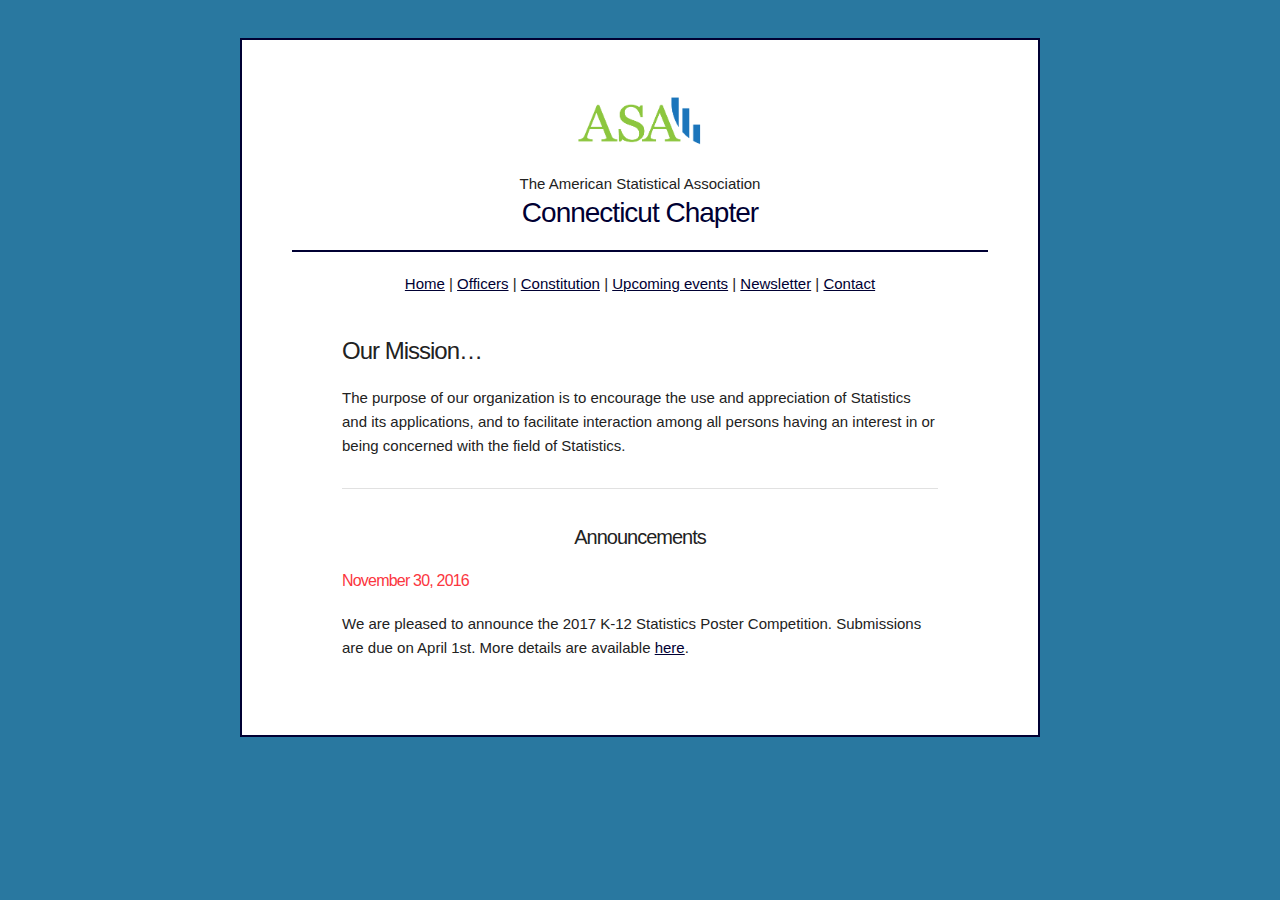
==== html/index.html @ c23f94a3 "updates some changes" ====
<!DOCTYPE html>
<html lang="en">
  <head>
    <meta http-equiv="Content-Type" content="text/html; charset=utf-8" />
    <meta http-equiv="Content-Style-Type" content="text/css" />
    <title>ASA CT : Home</title>
    <style type="text/css">code{white-space: pre;}</style>
    <meta name="viewport" content="width=device-width, initial-scale=1">

    <link rel="stylesheet" href="normalize.css">
    <link rel="stylesheet" href="skeleton.css">
    <link rel="stylesheet" href="custom.css">
    <!-- <link href="//fonts.googleapis.com/css?family=Raleway:400,300,600" rel="stylesheet" type="text/css"> -->
  </head>
  <body>
    <div class="container">

	<div class="bbox">

	    <div class="row header">
		<div class="twelve columns">
		    <!-- width:height::866:406 -->
		    <a href="https://www.amstat.org/" style="border: none;">
			<img src="asa.png" width="160" height="75"></a>
			<br />
		    The American Statistical Association
		    <h1>
			<a href="index.html" style="text-decoration: none">
			    Connecticut Chapter</a>
		    </h1>

		</div>
	    </div> <!-- .row -->

	    <div class="row nav twelve columns">
		<div class="nav">
		    <a href="index.html">Home</a> |
		    <a href="officers.html">Officers</a> |
                    <a href="media/CTASAconstitution-July2007_Final.pdf">Constitution</a> |
		    <a href="events.html">Upcoming events</a> |
                    <a href="newsletter.html">Newsletter</a> |
		    <a href="contact.html">Contact</a>
		</div>
	    </div>


	    <div class="row" style="margin-top: 5%">
		<!-- <div class="one-third column">
		     <h4>Officers</h4>
		     <ul>
		     <li><strong>President</strong>
		     <ul>
		     <li>Birol Emir</li>
		     </ul></li>
		     <li><strong>Vice President</strong>
		     <ul>
		     <li>Jennifer McGinniss</li>
		     </ul></li>
		     <li><strong>Treasurer</strong>
		     <ul>
		     <li>Michael Kane</li>
		     </ul></li>
		     <li><strong>Secretary</strong>
		     <ul>
		     <li>Valerie Nazzaro</li>
		     </ul></li>
		     <li><strong>Chapter Representative</strong>
		     <ul>
		     <li>Neal Thomas</li>
		     </ul></li>
		     <li><strong>Past President</strong>
		     <ul>
		     <li>Jonathan French</li>
		     </ul></li>
		     <li><strong>Student Representatives</strong>
		     <ul>
		     <li>Briana Cameron</li>
		     <li>Joli Holmes</li>
		     <li>Henry Linder</li>
		     </ul></li>
		     <li><strong>District 1 Vice Chair</strong>
		     <ul>
		     <li>Mimi Kim</li>
		     </ul></li>
		     </ul>
		     </div> -->

		<div class="twelve columns main">
		    <!-- <h3>Home</h3> -->
		    <h2 id="our-mission">Our Mission…</h2>
<p>The purpose of our organization is to encourage the use and appreciation of Statistics and its applications, and to facilitate interaction among all persons having an interest in or being concerned with the field of Statistics.</p>
<hr />
<h3 id="announcements" style="text-align: center;">Announcements</h3>
<h4 id="november-30-2016" style="color: #FB3640;">November 30, 2016</h4>
<p>We are pleased to announce the 2017 K-12 Statistics Poster Competition. Submissions are due on April 1st. More details are available <a href="media/2017-poster-competition-packet.pdf">here</a>.</p>
		</div>

	    </div> <!-- .row -->
	</div> <!-- .bbox -->

    </div> <!-- .container -->
  </body>
</html>
---- html/skeleton.css ----
/*
* Skeleton V2.0.4
* Copyright 2014, Dave Gamache
* www.getskeleton.com
* Free to use under the MIT license.
* http://www.opensource.org/licenses/mit-license.php
* 12/29/2014
*/


/* Table of contents
––––––––––––––––––––––––––––––––––––––––––––––––––
- Grid
- Base Styles
- Typography
- Links
- Buttons
- Forms
- Lists
- Code
- Tables
- Spacing
- Utilities
- Clearing
- Media Queries
*/


/* Grid
–––––––––––––––––––––––––––––––––––––––––––––––––– */
.container {
  position: relative;
  width: 100%;
  max-width: 960px;
  margin: 0 auto;
  padding: 0 20px;
  box-sizing: border-box; }
.column,
.columns {
  width: 100%;
  float: left;
  box-sizing: border-box; }

/* For devices larger than 400px */
@media (min-width: 400px) {
  .container {
    width: 85%;
    padding: 0; }
}

/* For devices larger than 550px */
@media (min-width: 550px) {
  .container {
    width: 80%; }
  .column,
  .columns {
    margin-left: 4%; }
  .column:first-child,
  .columns:first-child {
    margin-left: 0; }

  .one.column,
  .one.columns                    { width: 4.66666666667%; }
  .two.columns                    { width: 13.3333333333%; }
  .three.columns                  { width: 22%;            }
  .four.columns                   { width: 30.6666666667%; }
  .five.columns                   { width: 39.3333333333%; }
  .six.columns                    { width: 48%;            }
  .seven.columns                  { width: 56.6666666667%; }
  .eight.columns                  { width: 65.3333333333%; }
  .nine.columns                   { width: 74.0%;          }
  .ten.columns                    { width: 82.6666666667%; }
  .eleven.columns                 { width: 91.3333333333%; }
  .twelve.columns                 { width: 100%; margin-left: 0; }

  .one-third.column               { width: 30.6666666667%; }
  .two-thirds.column              { width: 65.3333333333%; }

  .one-half.column                { width: 48%; }

  /* Offsets */
  .offset-by-one.column,
  .offset-by-one.columns          { margin-left: 8.66666666667%; }
  .offset-by-two.column,
  .offset-by-two.columns          { margin-left: 17.3333333333%; }
  .offset-by-three.column,
  .offset-by-three.columns        { margin-left: 26%;            }
  .offset-by-four.column,
  .offset-by-four.columns         { margin-left: 34.6666666667%; }
  .offset-by-five.column,
  .offset-by-five.columns         { margin-left: 43.3333333333%; }
  .offset-by-six.column,
  .offset-by-six.columns          { margin-left: 52%;            }
  .offset-by-seven.column,
  .offset-by-seven.columns        { margin-left: 60.6666666667%; }
  .offset-by-eight.column,
  .offset-by-eight.columns        { margin-left: 69.3333333333%; }
  .offset-by-nine.column,
  .offset-by-nine.columns         { margin-left: 78.0%;          }
  .offset-by-ten.column,
  .offset-by-ten.columns          { margin-left: 86.6666666667%; }
  .offset-by-eleven.column,
  .offset-by-eleven.columns       { margin-left: 95.3333333333%; }

  .offset-by-one-third.column,
  .offset-by-one-third.columns    { margin-left: 34.6666666667%; }
  .offset-by-two-thirds.column,
  .offset-by-two-thirds.columns   { margin-left: 69.3333333333%; }

  .offset-by-one-half.column,
  .offset-by-one-half.columns     { margin-left: 52%; }

}


/* Base Styles
–––––––––––––––––––––––––––––––––––––––––––––––––– */
/* NOTE
html is set to 62.5% so that all the REM measurements throughout Skeleton
are based on 10px sizing. So basically 1.5rem = 15px :) */
html {
  font-size: 62.5%; }
body {
  font-size: 1.5em; /* currently ems cause chrome bug misinterpreting rems on body element */
  line-height: 1.6;
  font-weight: 400;
  font-family: "Raleway", "HelveticaNeue", "Helvetica Neue", Helvetica, Arial, sans-serif;
  color: #222; }


/* Typography
–––––––––––––––––––––––––––––––––––––––––––––––––– */
h1, h2, h3, h4, h5, h6 {
  margin-top: 0;
  margin-bottom: 2rem;
  font-weight: 300; }
h1 { font-size: 2.0rem; line-height: 1.2;  letter-spacing: -.1rem;}
h2 { font-size: 3.6rem; line-height: 1.25; letter-spacing: -.1rem; }
h3 { font-size: 3.0rem; line-height: 1.3;  letter-spacing: -.1rem; }
h4 { font-size: 2.4rem; line-height: 1.35; letter-spacing: -.08rem; }
h5 { font-size: 1.8rem; line-height: 1.5;  letter-spacing: -.05rem; }
h6 { font-size: 1.5rem; line-height: 1.6;  letter-spacing: 0; }

/* Larger than phablet */
@media (min-width: 550px) {
  /* h1 { font-size: 5.0rem; } */
  /* h2 { font-size: 4.2rem; } */
  /* h3 { font-size: 3.6rem; } */
  /* h4 { font-size: 3.0rem; } */
  /* h5 { font-size: 2.4rem; } */
  /* h6 { font-size: 1.5rem; } */
  h1 { font-size: 2.8rem; }
  h2 { font-size: 2.4rem; }
  h3 { font-size: 2.0rem; }
  h4 { font-size: 1.6rem; }
  h5 { font-size: 1.2rem; }
  h6 { font-size: 1.0rem; }
}

p {
  margin-top: 0; }


/* Links
–––––––––––––––––––––––––––––––––––––––––––––––––– */
a {
  color: #1EAEDB; }
a:hover {
  color: #0FA0CE; }


/* Buttons
–––––––––––––––––––––––––––––––––––––––––––––––––– */
.button,
button,
input[type="submit"],
input[type="reset"],
input[type="button"] {
  display: inline-block;
  height: 38px;
  padding: 0 30px;
  color: #555;
  text-align: center;
  font-size: 11px;
  font-weight: 600;
  line-height: 38px;
  letter-spacing: .1rem;
  text-transform: uppercase;
  text-decoration: none;
  white-space: nowrap;
  background-color: transparent;
  border-radius: 4px;
  border: 1px solid #bbb;
  cursor: pointer;
  box-sizing: border-box; }
.button:hover,
button:hover,
input[type="submit"]:hover,
input[type="reset"]:hover,
input[type="button"]:hover,
.button:focus,
button:focus,
input[type="submit"]:focus,
input[type="reset"]:focus,
input[type="button"]:focus {
  color: #333;
  border-color: #888;
  outline: 0; }
.button.button-primary,
button.button-primary,
input[type="submit"].button-primary,
input[type="reset"].button-primary,
input[type="button"].button-primary {
  color: #FFF;
  background-color: #33C3F0;
  border-color: #33C3F0; }
.button.button-primary:hover,
button.button-primary:hover,
input[type="submit"].button-primary:hover,
input[type="reset"].button-primary:hover,
input[type="button"].button-primary:hover,
.button.button-primary:focus,
button.button-primary:focus,
input[type="submit"].button-primary:focus,
input[type="reset"].button-primary:focus,
input[type="button"].button-primary:focus {
  color: #FFF;
  background-color: #1EAEDB;
  border-color: #1EAEDB; }


/* Forms
–––––––––––––––––––––––––––––––––––––––––––––––––– */
input[type="email"],
input[type="number"],
input[type="search"],
input[type="text"],
input[type="tel"],
input[type="url"],
input[type="password"],
textarea,
select {
  height: 38px;
  padding: 6px 10px; /* The 6px vertically centers text on FF, ignored by Webkit */
  background-color: #fff;
  border: 1px solid #D1D1D1;
  border-radius: 4px;
  box-shadow: none;
  box-sizing: border-box; }
/* Removes awkward default styles on some inputs for iOS */
input[type="email"],
input[type="number"],
input[type="search"],
input[type="text"],
input[type="tel"],
input[type="url"],
input[type="password"],
textarea {
  -webkit-appearance: none;
     -moz-appearance: none;
          appearance: none; }
textarea {
  min-height: 65px;
  padding-top: 6px;
  padding-bottom: 6px; }
input[type="email"]:focus,
input[type="number"]:focus,
input[type="search"]:focus,
input[type="text"]:focus,
input[type="tel"]:focus,
input[type="url"]:focus,
input[type="password"]:focus,
textarea:focus,
select:focus {
  border: 1px solid #33C3F0;
  outline: 0; }
label,
legend {
  display: block;
  margin-bottom: .5rem;
  font-weight: 600; }
fieldset {
  padding: 0;
  border-width: 0; }
input[type="checkbox"],
input[type="radio"] {
  display: inline; }
label > .label-body {
  display: inline-block;
  margin-left: .5rem;
  font-weight: normal; }


/* Lists
–––––––––––––––––––––––––––––––––––––––––––––––––– */
ul {
  list-style: circle inside; }
ol {
  list-style: decimal inside; }
ol, ul {
  padding-left: 0;
  margin-top: 0; }
ul ul,
ul ol,
ol ol,
ol ul {
  margin: 1.5rem 0 1.5rem 3rem;
  font-size: 90%; }
li {
  margin-bottom: 1rem; }


/* Code
–––––––––––––––––––––––––––––––––––––––––––––––––– */
code {
  padding: .2rem .5rem;
  margin: 0 .2rem;
  font-size: 90%;
  white-space: nowrap;
  background: #F1F1F1;
  border: 1px solid #E1E1E1;
  border-radius: 4px; }
pre > code {
  display: block;
  padding: 1rem 1.5rem;
  white-space: pre; }


/* Tables
–––––––––––––––––––––––––––––––––––––––––––––––––– */
th,
td {
  padding: 12px 15px;
  text-align: left;
  border-bottom: 1px solid #E1E1E1; }
th:first-child,
td:first-child {
  padding-left: 0; }
th:last-child,
td:last-child {
  padding-right: 0; }


/* Spacing
–––––––––––––––––––––––––––––––––––––––––––––––––– */
button,
.button {
  margin-bottom: 1rem; }
input,
textarea,
select,
fieldset {
  margin-bottom: 1.5rem; }
pre,
blockquote,
dl,
figure,
table,
p,
ul,
ol,
form {
  margin-bottom: 2.5rem; }


/* Utilities
–––––––––––––––––––––––––––––––––––––––––––––––––– */
.u-full-width {
  width: 100%;
  box-sizing: border-box; }
.u-max-full-width {
  max-width: 100%;
  box-sizing: border-box; }
.u-pull-right {
  float: right; }
.u-pull-left {
  float: left; }


/* Misc
–––––––––––––––––––––––––––––––––––––––––––––––––– */
hr {
  margin-top: 3rem;
  margin-bottom: 3.5rem;
  border-width: 0;
  border-top: 1px solid #E1E1E1; }


/* Clearing
–––––––––––––––––––––––––––––––––––––––––––––––––– */

/* Self Clearing Goodness */
.container:after,
.row:after,
.u-cf {
  content: "";
  display: table;
  clear: both; }


/* Media Queries
–––––––––––––––––––––––––––––––––––––––––––––––––– */
/*
Note: The best way to structure the use of media queries is to create the queries
near the relevant code. For example, if you wanted to change the styles for buttons
on small devices, paste the mobile query code up in the buttons section and style it
there.
*/


/* Larger than mobile */
@media (min-width: 400px) {}

/* Larger than phablet (also point when grid becomes active) */
@media (min-width: 550px) {}

/* Larger than tablet */
@media (min-width: 750px) {}

/* Larger than desktop */
@media (min-width: 1000px) {}

/* Larger than Desktop HD */
@media (min-width: 1200px) {}
---- html/custom.css ----
/* https://coolors.co/000033-315659-2978a0-bcab79-c6e0ff */

a { color: #000033; }
a:hover { color: #BCAB79; }

body, .container:before, .container:after {
    background-color: #2978A0;
}

li, ul ul {
    margin-bottom: 0px;
    margin-top: 0px;
}

.container {
    background-color: white;
    margin-top: 3%;
    margin-bottom: 3%;
    max-width: 800px;
}

.header {
    border-bottom: 2px solid #000033;
    padding-left: 30px;
    padding-right: 30px;
    text-align: center;
}

.bbox {
    padding: 50px;
    border: 2px solid #000033;
}

.nav {
    margin-top: 10px;
    margin-bottom: 20px;
    text-align: center;
}

.main {
    padding-left: 50px;
    padding-right: 50px;
}
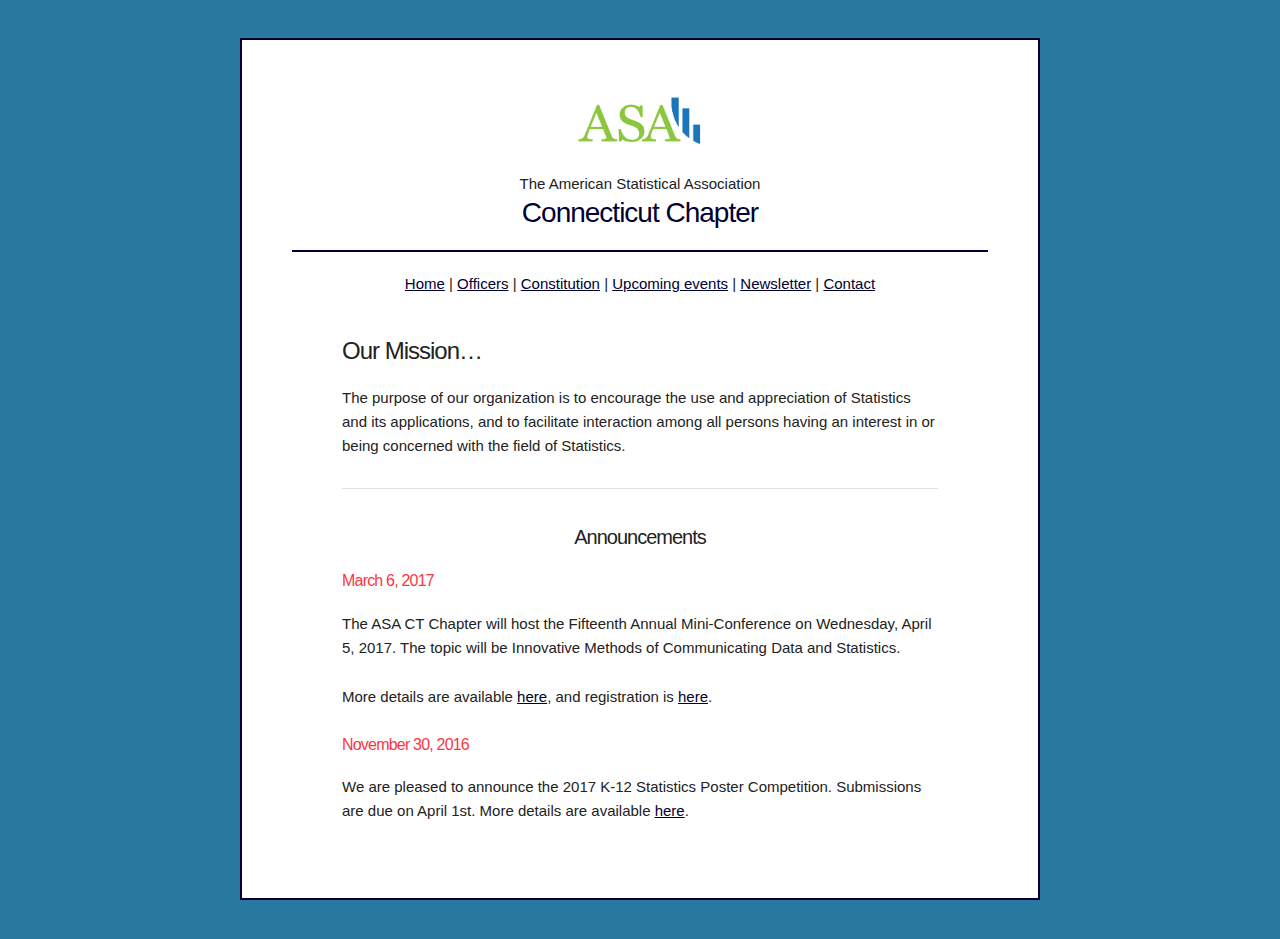
==== commit 713dcb38: "adds information about the miniconference" ====
--- a/html/index.html
+++ b/html/index.html
@@ -91,6 +91,9 @@
 <p>The purpose of our organization is to encourage the use and appreciation of Statistics and its applications, and to facilitate interaction among all persons having an interest in or being concerned with the field of Statistics.</p>
 <hr />
 <h3 id="announcements" style="text-align: center;">Announcements</h3>
+<h4 id="march-6-2017" style="color: #FB3640;">March 6, 2017</h4>
+<p>The ASA CT Chapter will host the Fifteenth Annual Mini-Conference on Wednesday, April 5, 2017. The topic will be Innovative Methods of Communicating Data and Statistics.</p>
+<p>More details are available <a href="media/2017-asa-ct-miniconference-flyer.pdf">here</a>, and registration is <a href="https://www.123signup.com/register?id=nnyry">here</a>.</p>
 <h4 id="november-30-2016" style="color: #FB3640;">November 30, 2016</h4>
 <p>We are pleased to announce the 2017 K-12 Statistics Poster Competition. Submissions are due on April 1st. More details are available <a href="media/2017-poster-competition-packet.pdf">here</a>.</p>
 		</div>
--- a/html/custom.css
+++ b/html/custom.css
@@ -41,3 +41,29 @@
     padding-left: 50px;
     padding-right: 50px;
 }
+
+ol {
+    counter-reset: foo;
+    display: table;
+}
+ol > li {
+    counter-increment: foo;
+    display: table-row;
+    list-style: none;
+}
+
+ol > li::before {
+    content: counter(foo) ".";
+    display: table-cell; /* aha! */
+    text-align: right;
+    padding-right: .3em;
+}
+
+ul > li {
+    display: table-row;
+}
+ul > li::before {
+    content: "○\00a0";
+    display: table-cell;
+    text-align: left;
+}
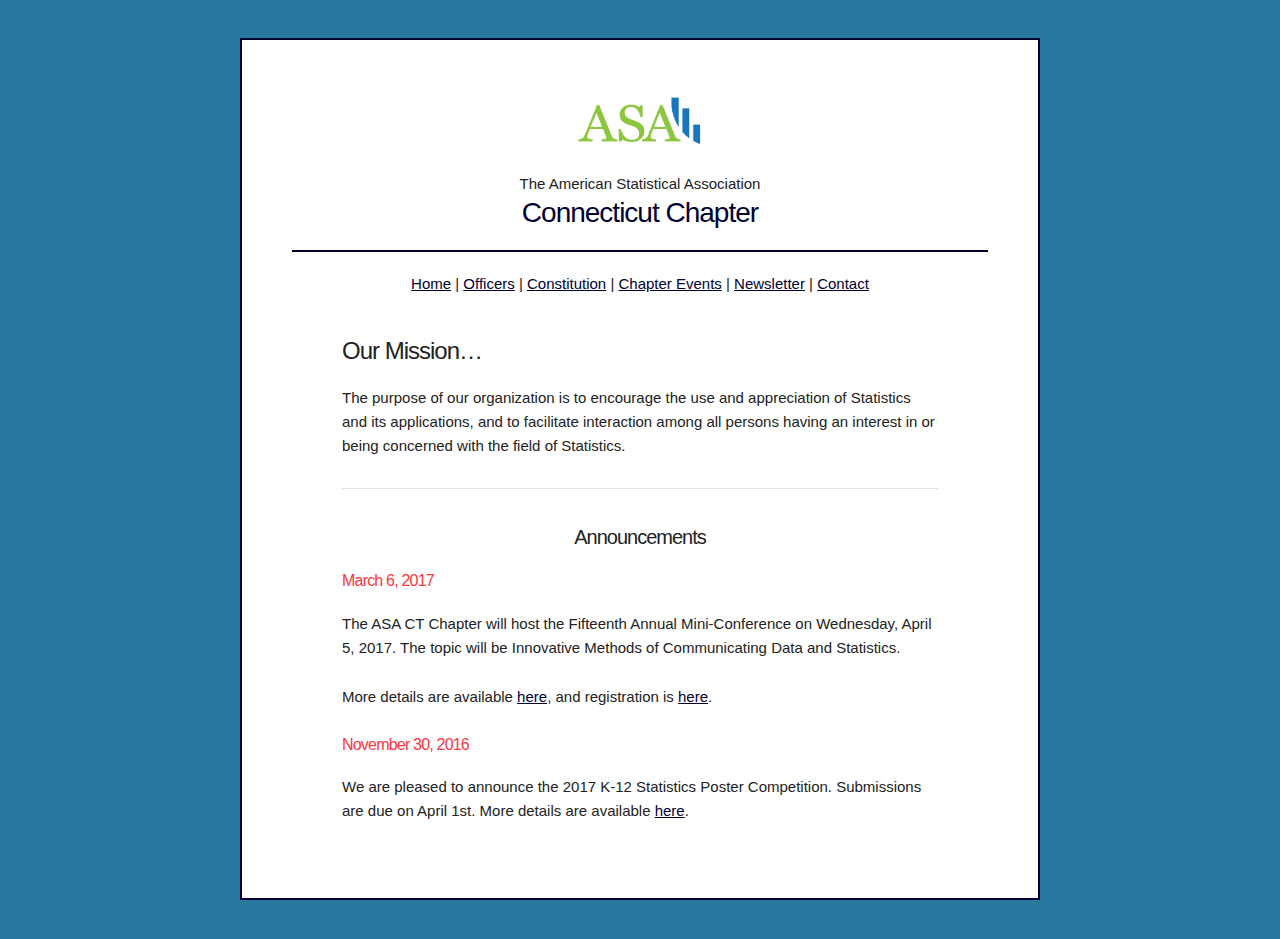
==== commit 07fd4eb8: "updates pages" ====
--- a/html/index.html
+++ b/html/index.html
@@ -37,7 +37,7 @@
 		    <a href="index.html">Home</a> |
 		    <a href="officers.html">Officers</a> |
                     <a href="media/CTASAconstitution-July2007_Final.pdf">Constitution</a> |
-		    <a href="events.html">Upcoming events</a> |
+		    <a href="events.html">Chapter Events</a> |
                     <a href="newsletter.html">Newsletter</a> |
 		    <a href="contact.html">Contact</a>
 		</div>
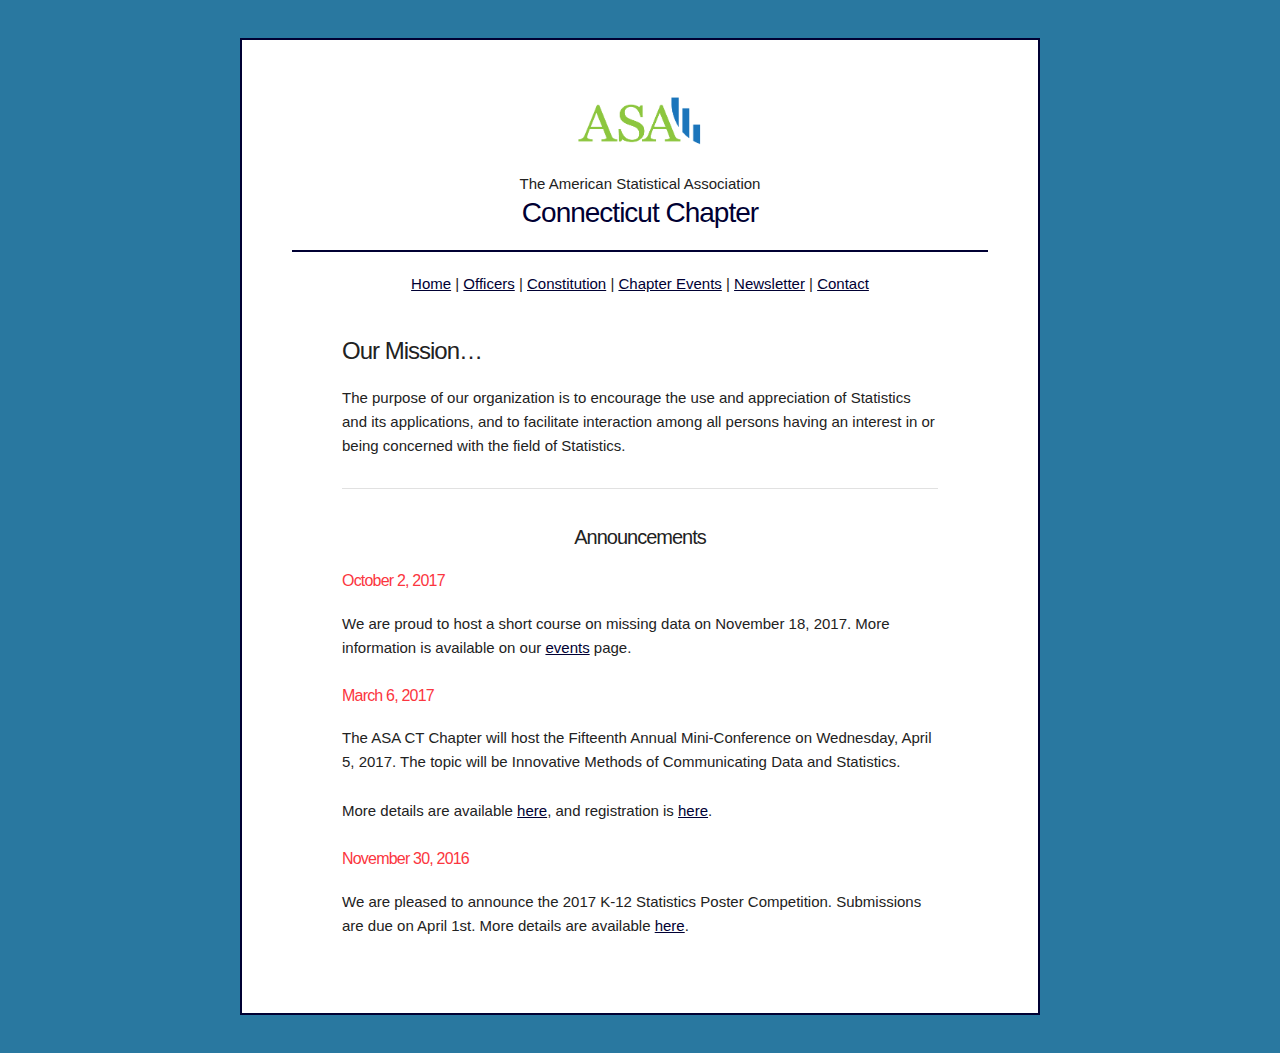
==== commit e2b198eb: "adds some new events" ====
--- a/html/index.html
+++ b/html/index.html
@@ -91,6 +91,8 @@
 <p>The purpose of our organization is to encourage the use and appreciation of Statistics and its applications, and to facilitate interaction among all persons having an interest in or being concerned with the field of Statistics.</p>
 <hr />
 <h3 id="announcements" style="text-align: center;">Announcements</h3>
+<h4 id="october-2-2017" style="color: #FB3640;">October 2, 2017</h4>
+<p>We are proud to host a short course on missing data on November 18, 2017. More information is available on our <a href="events.html">events</a> page.</p>
 <h4 id="march-6-2017" style="color: #FB3640;">March 6, 2017</h4>
 <p>The ASA CT Chapter will host the Fifteenth Annual Mini-Conference on Wednesday, April 5, 2017. The topic will be Innovative Methods of Communicating Data and Statistics.</p>
 <p>More details are available <a href="media/2017-asa-ct-miniconference-flyer.pdf">here</a>, and registration is <a href="https://www.123signup.com/register?id=nnyry">here</a>.</p>
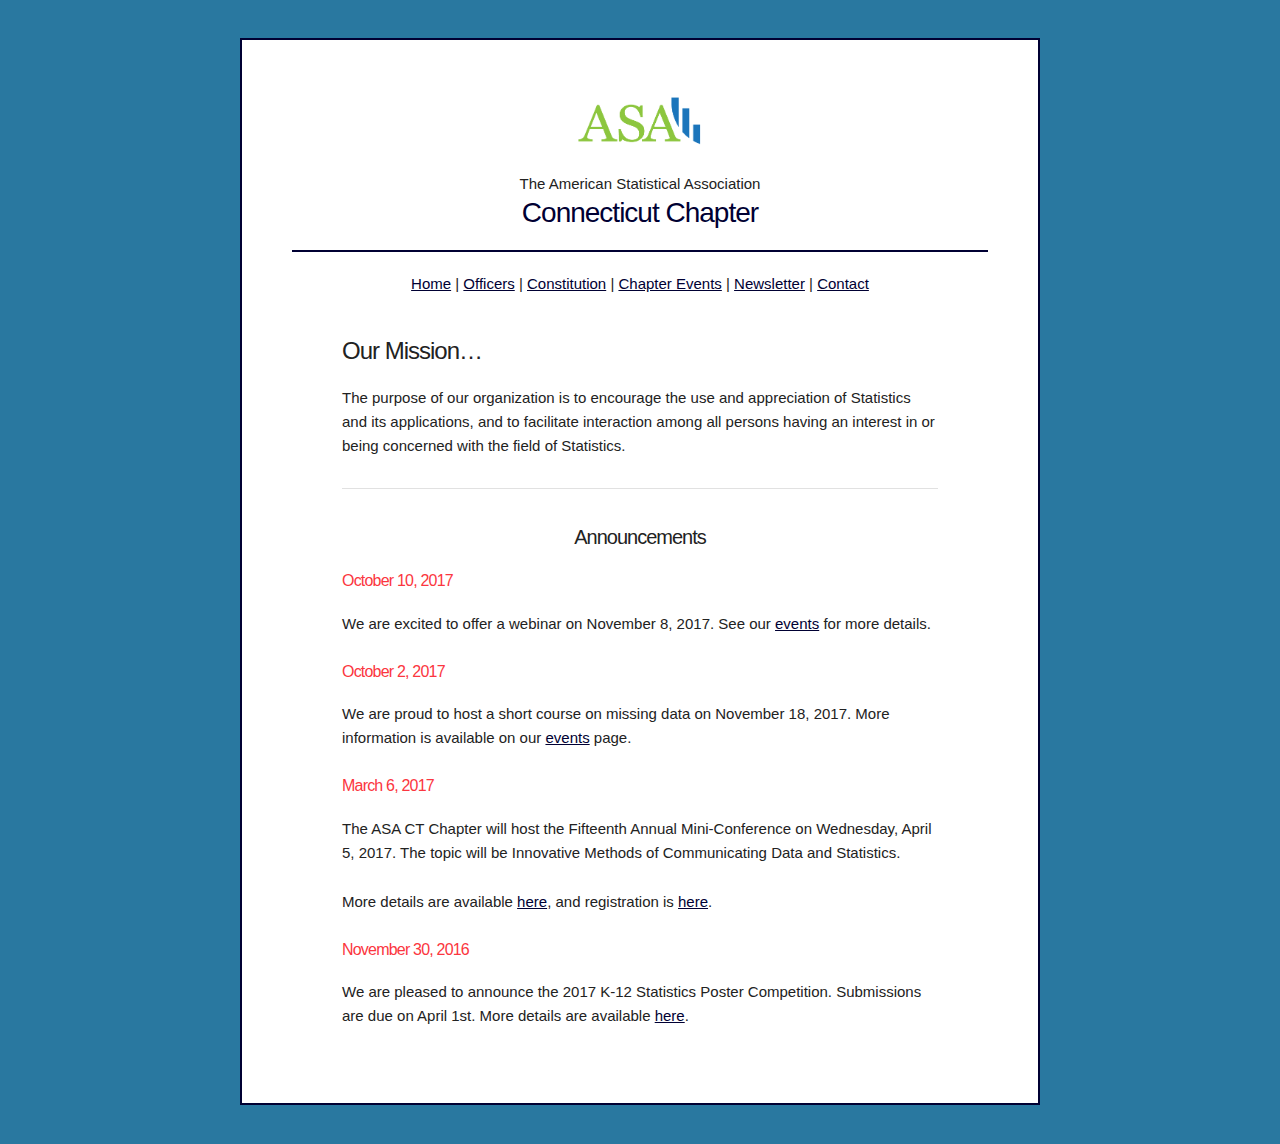
==== commit 87bbd1cb: "updates with a new webinar" ====
--- a/html/index.html
+++ b/html/index.html
@@ -91,6 +91,8 @@
 <p>The purpose of our organization is to encourage the use and appreciation of Statistics and its applications, and to facilitate interaction among all persons having an interest in or being concerned with the field of Statistics.</p>
 <hr />
 <h3 id="announcements" style="text-align: center;">Announcements</h3>
+<h4 id="october-10-2017" style="color: #FB3640;">October 10, 2017</h4>
+<p>We are excited to offer a webinar on November 8, 2017. See our <a href="events.html">events</a> for more details.</p>
 <h4 id="october-2-2017" style="color: #FB3640;">October 2, 2017</h4>
 <p>We are proud to host a short course on missing data on November 18, 2017. More information is available on our <a href="events.html">events</a> page.</p>
 <h4 id="march-6-2017" style="color: #FB3640;">March 6, 2017</h4>
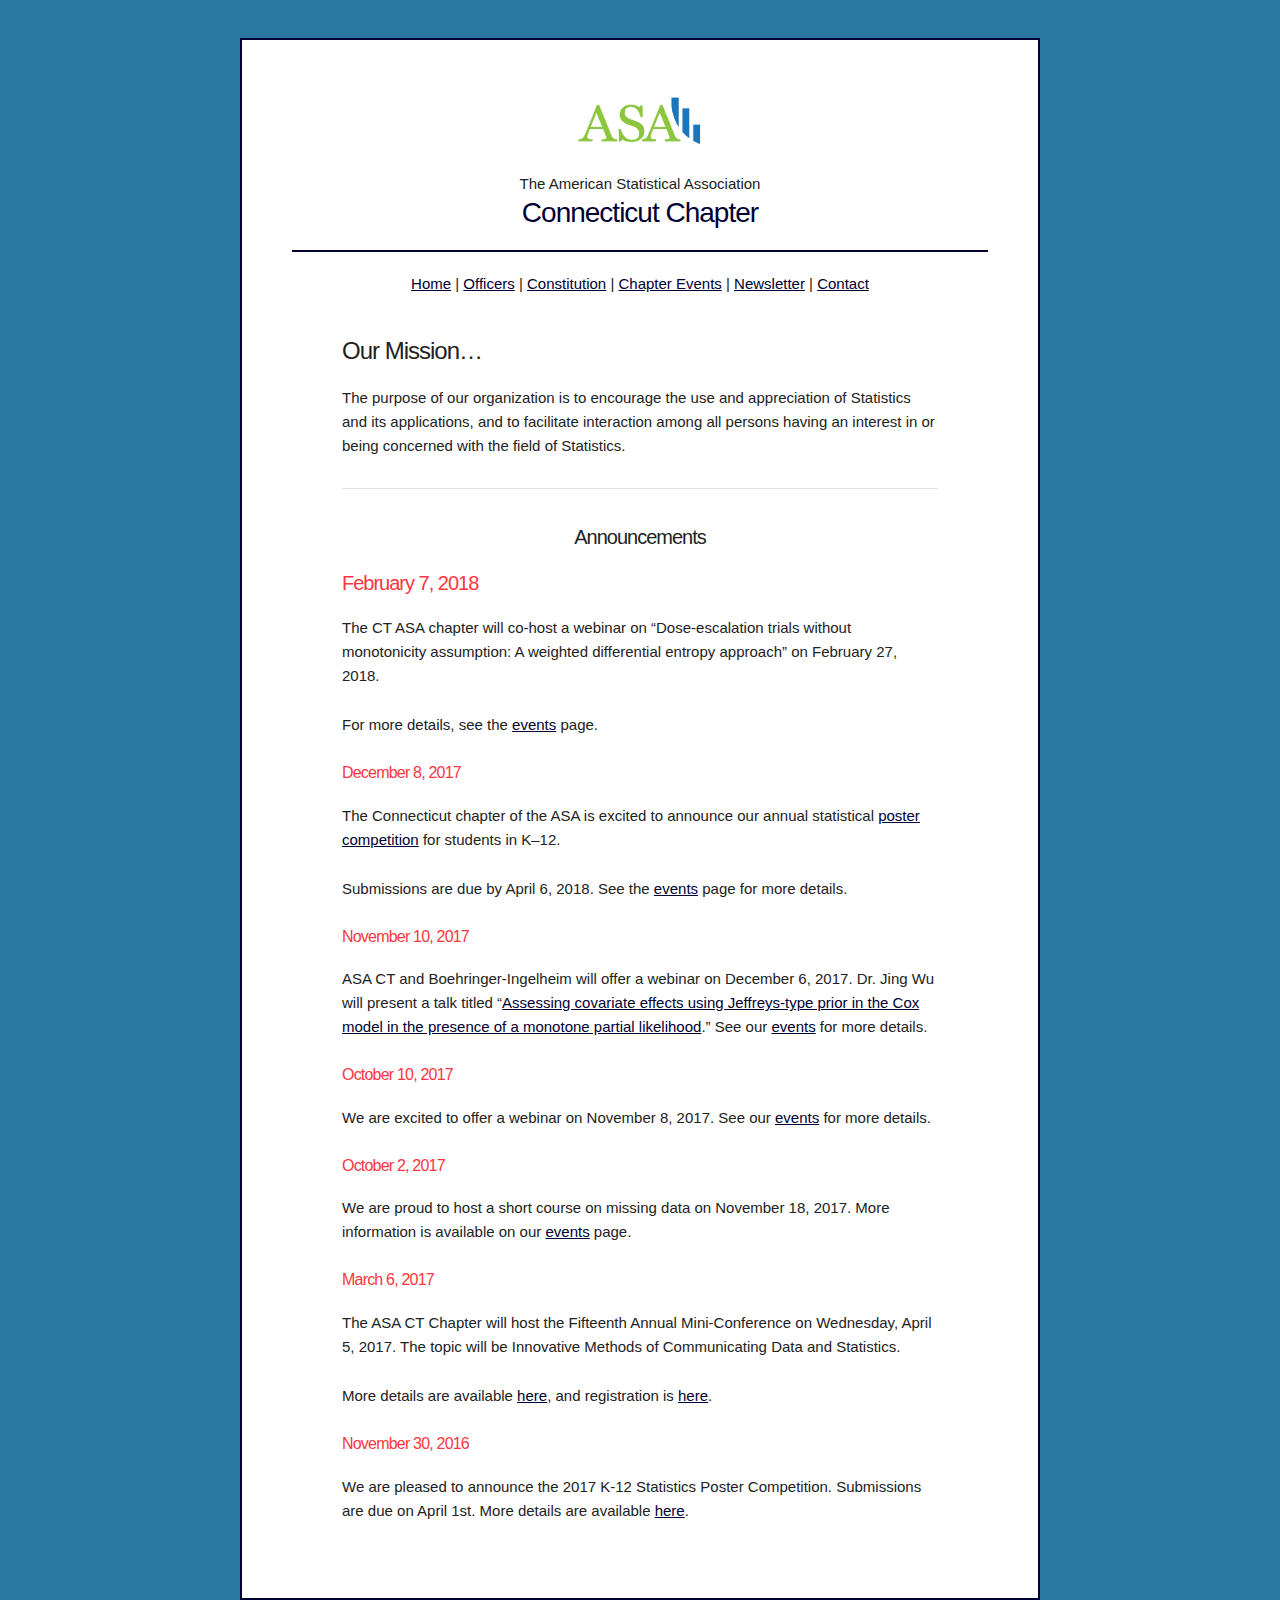
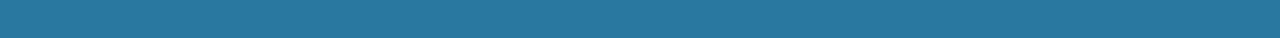
==== commit 7780bfc9: "lots of updates, and some media" ====
--- a/html/index.html
+++ b/html/index.html
@@ -45,52 +45,21 @@
 
 
 	    <div class="row" style="margin-top: 5%">
-		<!-- <div class="one-third column">
-		     <h4>Officers</h4>
-		     <ul>
-		     <li><strong>President</strong>
-		     <ul>
-		     <li>Birol Emir</li>
-		     </ul></li>
-		     <li><strong>Vice President</strong>
-		     <ul>
-		     <li>Jennifer McGinniss</li>
-		     </ul></li>
-		     <li><strong>Treasurer</strong>
-		     <ul>
-		     <li>Michael Kane</li>
-		     </ul></li>
-		     <li><strong>Secretary</strong>
-		     <ul>
-		     <li>Valerie Nazzaro</li>
-		     </ul></li>
-		     <li><strong>Chapter Representative</strong>
-		     <ul>
-		     <li>Neal Thomas</li>
-		     </ul></li>
-		     <li><strong>Past President</strong>
-		     <ul>
-		     <li>Jonathan French</li>
-		     </ul></li>
-		     <li><strong>Student Representatives</strong>
-		     <ul>
-		     <li>Briana Cameron</li>
-		     <li>Joli Holmes</li>
-		     <li>Henry Linder</li>
-		     </ul></li>
-		     <li><strong>District 1 Vice Chair</strong>
-		     <ul>
-		     <li>Mimi Kim</li>
-		     </ul></li>
-		     </ul>
-		     </div> -->
 
 		<div class="twelve columns main">
 		    <!-- <h3>Home</h3> -->
-		    <h2 id="our-mission">Our Mission…</h2>
+                    		    <h2 id="our-mission">Our Mission…</h2>
 <p>The purpose of our organization is to encourage the use and appreciation of Statistics and its applications, and to facilitate interaction among all persons having an interest in or being concerned with the field of Statistics.</p>
 <hr />
 <h3 id="announcements" style="text-align: center;">Announcements</h3>
+<h3 id="february-7-2018" style="color: #FB3640;">February 7, 2018</h3>
+<p>The CT ASA chapter will co-host a webinar on “Dose-escalation trials without monotonicity assumption: A weighted differential entropy approach” on February 27, 2018.</p>
+<p>For more details, see the <a href="events.html">events</a> page.</p>
+<h4 id="december-8-2017" style="color: #FB3640;">December 8, 2017</h4>
+<p>The Connecticut chapter of the ASA is excited to announce our annual statistical <a href="events.html">poster competition</a> for students in K–12.</p>
+<p>Submissions are due by April 6, 2018. See the <a href="events.html">events</a> page for more details.</p>
+<h4 id="november-10-2017" style="color: #FB3640;">November 10, 2017</h4>
+<p>ASA CT and Boehringer-Ingelheim will offer a webinar on December 6, 2017. Dr. Jing Wu will present a talk titled “<a href="media/webinars/Webinar-series-flyer---6---Jing-Wu.pdf">Assessing covariate effects using Jeffreys-type prior in the Cox model in the presence of a monotone partial likelihood</a>.” See our <a href="events.html">events</a> for more details.</p>
 <h4 id="october-10-2017" style="color: #FB3640;">October 10, 2017</h4>
 <p>We are excited to offer a webinar on November 8, 2017. See our <a href="events.html">events</a> for more details.</p>
 <h4 id="october-2-2017" style="color: #FB3640;">October 2, 2017</h4>
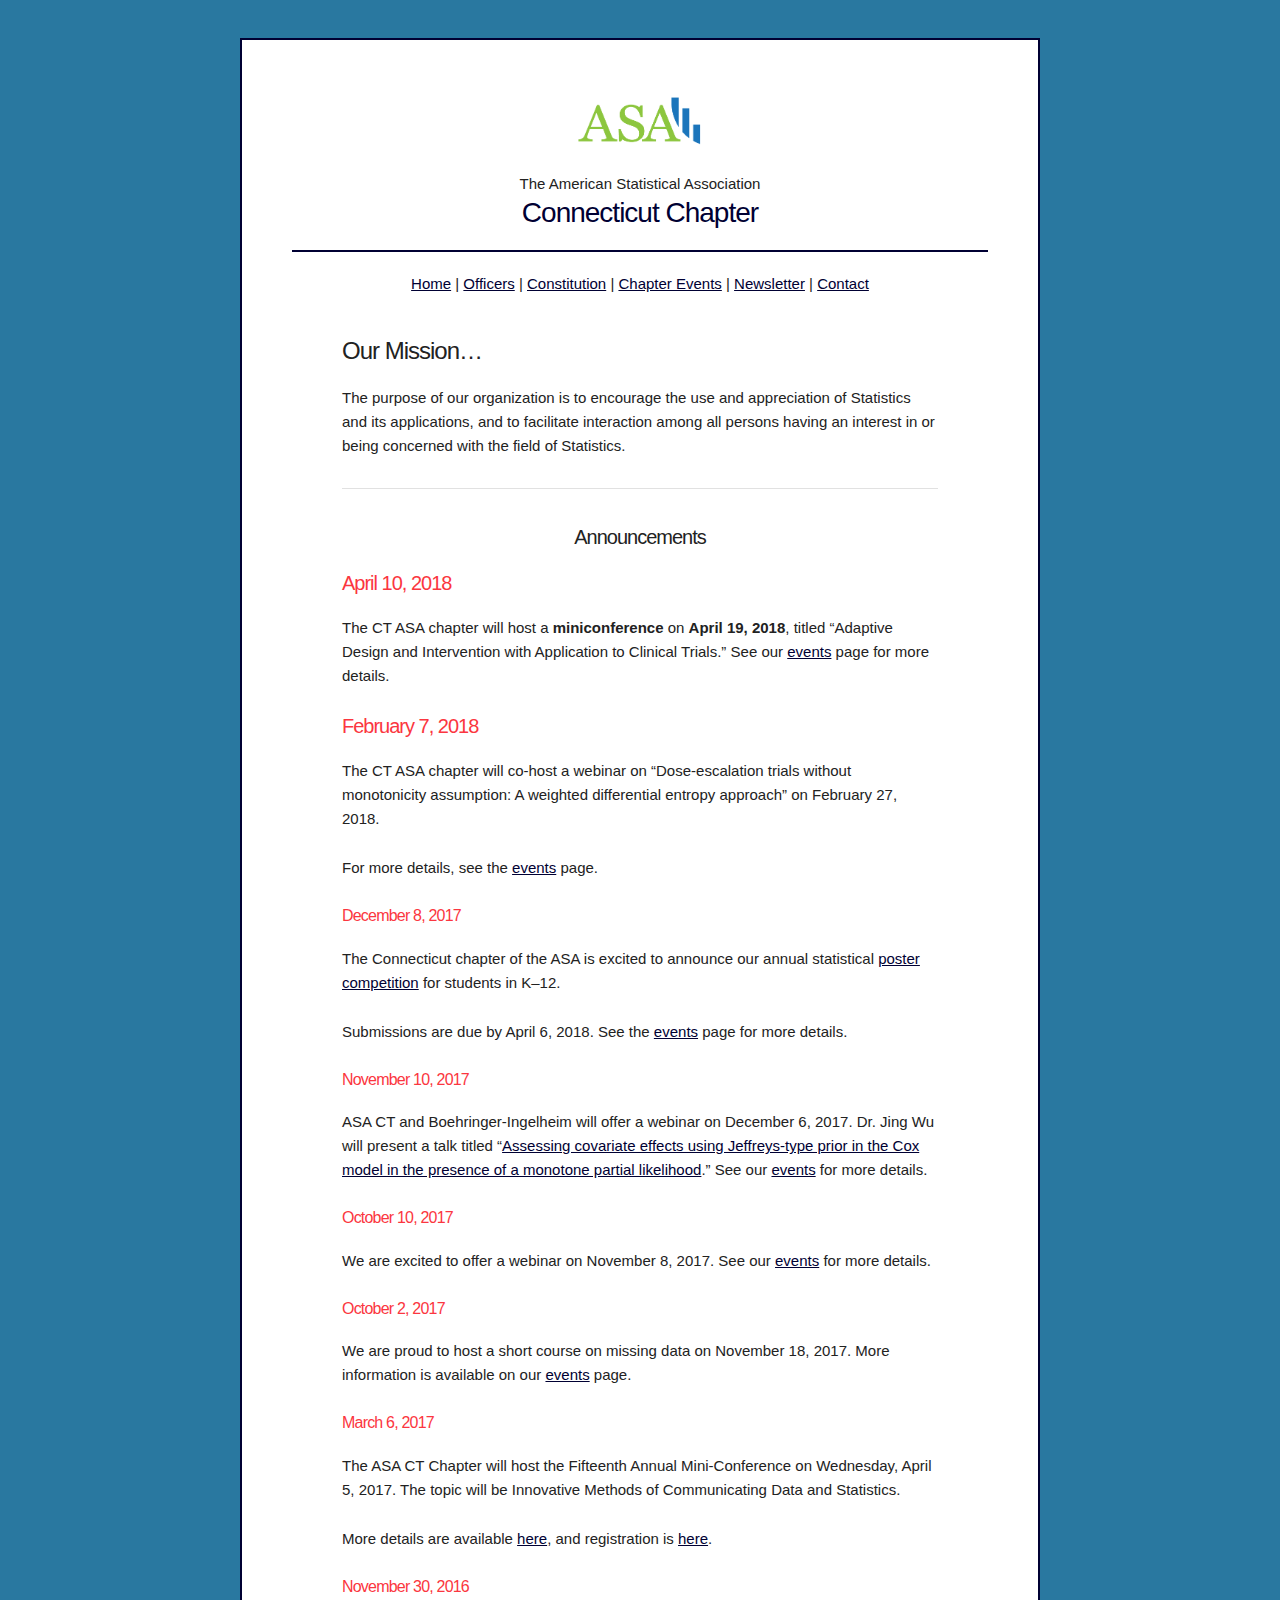
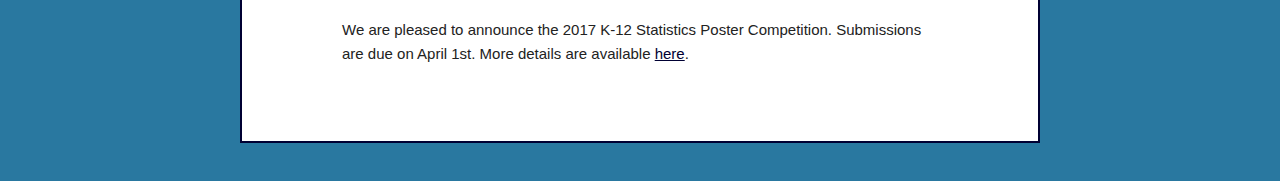
==== commit f3ccd373: "adds a miniconference" ====
--- a/html/index.html
+++ b/html/index.html
@@ -52,6 +52,8 @@
 <p>The purpose of our organization is to encourage the use and appreciation of Statistics and its applications, and to facilitate interaction among all persons having an interest in or being concerned with the field of Statistics.</p>
 <hr />
 <h3 id="announcements" style="text-align: center;">Announcements</h3>
+<h3 id="april-10-2018" style="color: #FB3640;">April 10, 2018</h3>
+<p>The CT ASA chapter will host a <strong>miniconference</strong> on <strong>April 19, 2018</strong>, titled “Adaptive Design and Intervention with Application to Clinical Trials.” See our <a href="events.html">events</a> page for more details.</p>
 <h3 id="february-7-2018" style="color: #FB3640;">February 7, 2018</h3>
 <p>The CT ASA chapter will co-host a webinar on “Dose-escalation trials without monotonicity assumption: A weighted differential entropy approach” on February 27, 2018.</p>
 <p>For more details, see the <a href="events.html">events</a> page.</p>
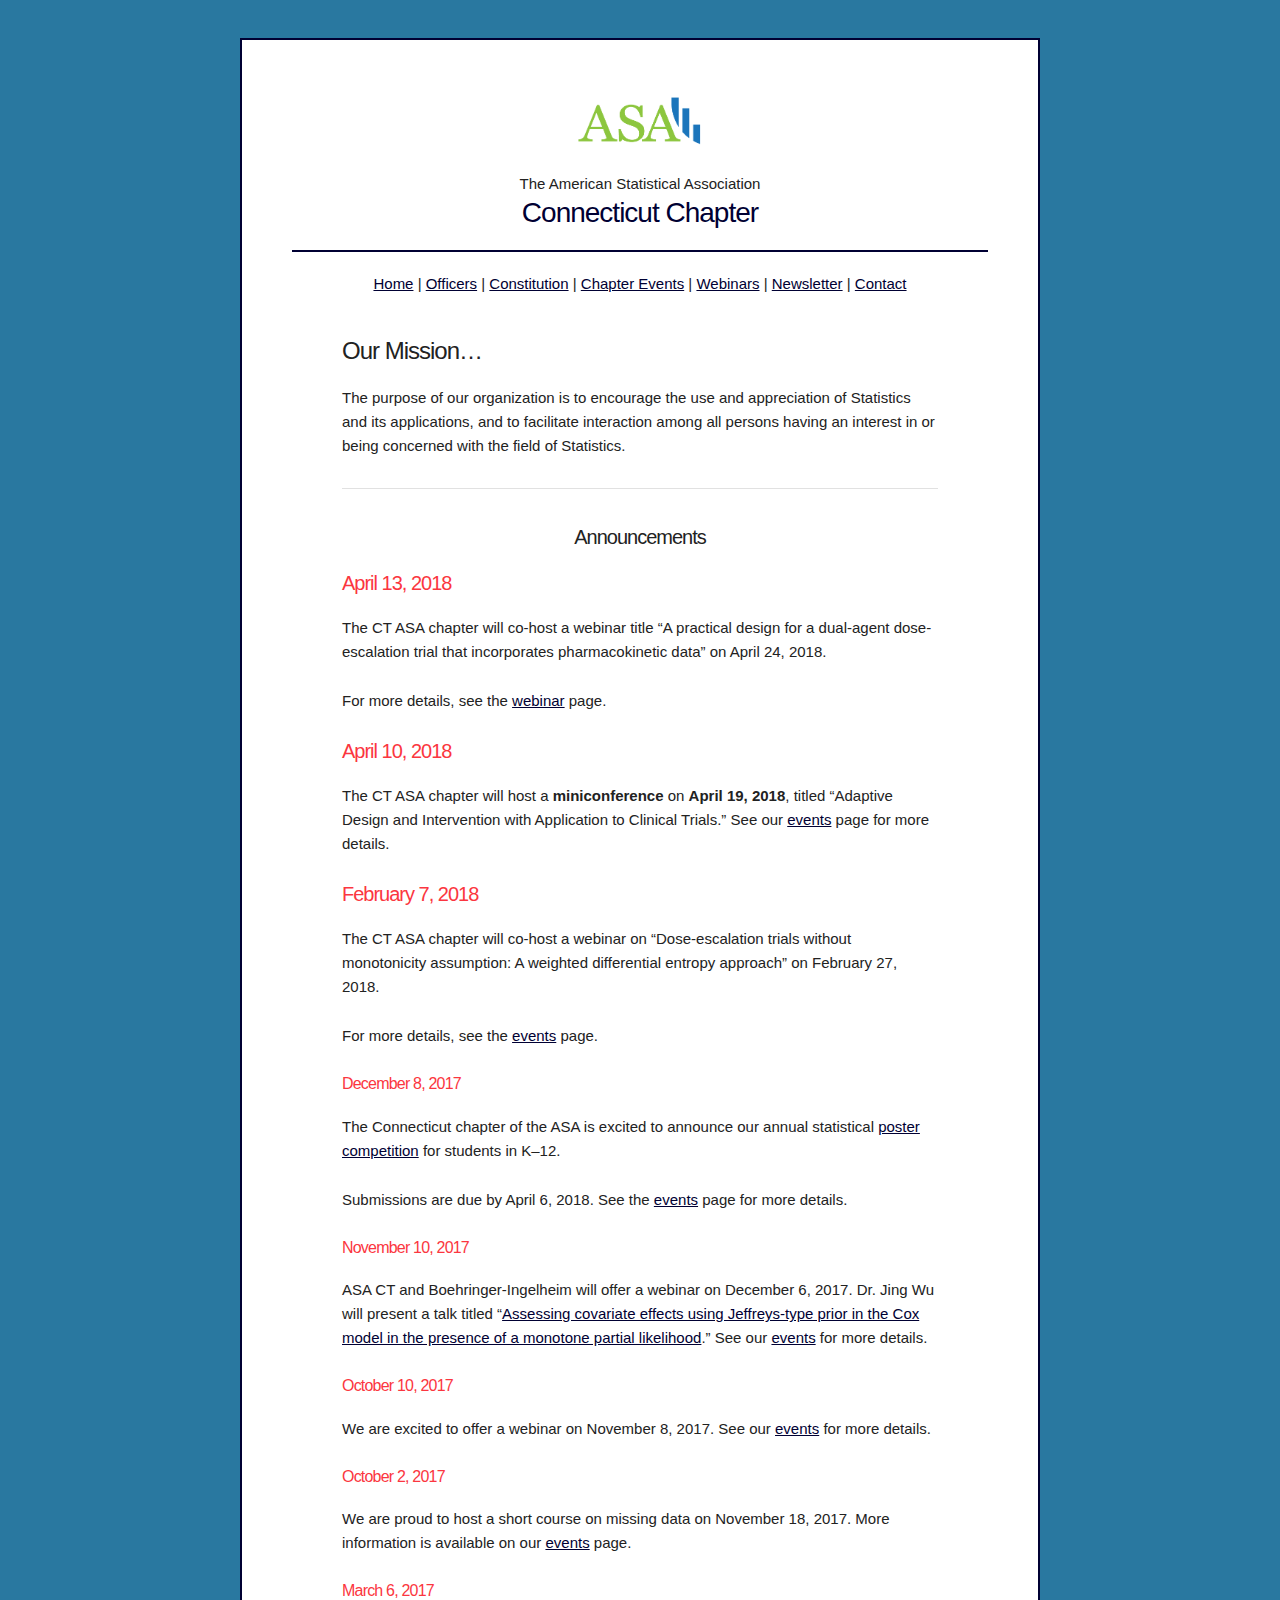
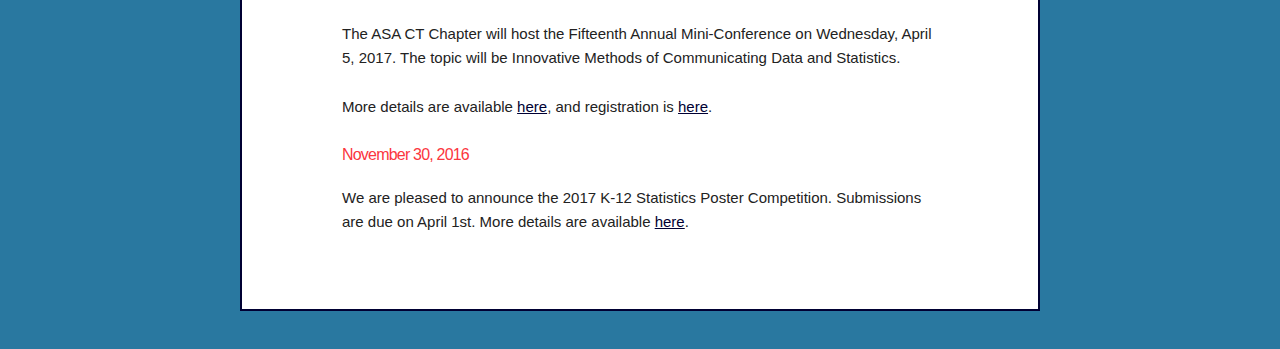
==== commit 3e8ae852: "adds webinar stuff" ====
--- a/html/index.html
+++ b/html/index.html
@@ -1,57 +1,61 @@
 <!DOCTYPE html>
 <html lang="en">
-  <head>
-    <meta http-equiv="Content-Type" content="text/html; charset=utf-8" />
-    <meta http-equiv="Content-Style-Type" content="text/css" />
-    <title>ASA CT : Home</title>
-    <style type="text/css">code{white-space: pre;}</style>
-    <meta name="viewport" content="width=device-width, initial-scale=1">
+    <head>
+        <meta http-equiv="Content-Type" content="text/html; charset=utf-8" />
+        <meta http-equiv="Content-Style-Type" content="text/css" />
+        <title>ASA CT : Home</title>
+        <style type="text/css">code{white-space: pre;}</style>
+        <meta name="viewport" content="width=device-width, initial-scale=1">
 
-    <link rel="stylesheet" href="normalize.css">
-    <link rel="stylesheet" href="skeleton.css">
-    <link rel="stylesheet" href="custom.css">
-    <!-- <link href="//fonts.googleapis.com/css?family=Raleway:400,300,600" rel="stylesheet" type="text/css"> -->
-  </head>
-  <body>
-    <div class="container">
+        <link rel="stylesheet" href="normalize.css">
+        <link rel="stylesheet" href="skeleton.css">
+        <link rel="stylesheet" href="custom.css">
+        <!-- <link href="//fonts.googleapis.com/css?family=Raleway:400,300,600" rel="stylesheet" type="text/css"> -->
+    </head>
+    <body>
+        <div class="container">
 
-	<div class="bbox">
+	    <div class="bbox">
 
-	    <div class="row header">
-		<div class="twelve columns">
-		    <!-- width:height::866:406 -->
-		    <a href="https://www.amstat.org/" style="border: none;">
-			<img src="asa.png" width="160" height="75"></a>
-			<br />
-		    The American Statistical Association
-		    <h1>
-			<a href="index.html" style="text-decoration: none">
-			    Connecticut Chapter</a>
-		    </h1>
+	        <div class="row header">
+		    <div class="twelve columns">
+		        <!-- width:height::866:406 -->
+		        <a href="https://www.amstat.org/" style="border: none;">
+			    <img src="asa.png" width="160" height="75"></a>
+			    <br />
+		            The American Statistical Association
+		            <h1>
+			        <a href="index.html" style="text-decoration: none">
+			            Connecticut Chapter</a>
+		            </h1>
 
-		</div>
-	    </div> <!-- .row -->
+		    </div>
+	        </div> <!-- .row -->
 
-	    <div class="row nav twelve columns">
-		<div class="nav">
-		    <a href="index.html">Home</a> |
-		    <a href="officers.html">Officers</a> |
-                    <a href="media/CTASAconstitution-July2007_Final.pdf">Constitution</a> |
-		    <a href="events.html">Chapter Events</a> |
-                    <a href="newsletter.html">Newsletter</a> |
-		    <a href="contact.html">Contact</a>
-		</div>
-	    </div>
+	        <div class="row nav twelve columns">
+		    <div class="nav">
+		        <a href="index.html">Home</a> |
+		        <a href="officers.html">Officers</a> |
+                        <a href="media/CTASAconstitution-July2007_Final.pdf">Constitution</a> |
+		        <a href="events.html">Chapter Events</a> |
+		        <a href="webinars.html">Webinars</a> |
+                        <a href="newsletter.html">Newsletter</a> |
+		        <a href="contact.html">Contact</a>
+		    </div>
+	        </div>
 
 
-	    <div class="row" style="margin-top: 5%">
+	        <div class="row" style="margin-top: 5%">
 
-		<div class="twelve columns main">
-		    <!-- <h3>Home</h3> -->
-                    		    <h2 id="our-mission">Our Mission…</h2>
+		    <div class="twelve columns main">
+		        <!-- <h3>Home</h3> -->
+                        		        <h2 id="our-mission">Our Mission…</h2>
 <p>The purpose of our organization is to encourage the use and appreciation of Statistics and its applications, and to facilitate interaction among all persons having an interest in or being concerned with the field of Statistics.</p>
 <hr />
 <h3 id="announcements" style="text-align: center;">Announcements</h3>
+<h3 id="april-13-2018" style="color: #FB3640;">April 13, 2018</h3>
+<p>The CT ASA chapter will co-host a webinar title “A practical design for a dual-agent dose-escalation trial that incorporates pharmacokinetic data” on April 24, 2018.</p>
+<p>For more details, see the <a href="webinars.html">webinar</a> page.</p>
 <h3 id="april-10-2018" style="color: #FB3640;">April 10, 2018</h3>
 <p>The CT ASA chapter will host a <strong>miniconference</strong> on <strong>April 19, 2018</strong>, titled “Adaptive Design and Intervention with Application to Clinical Trials.” See our <a href="events.html">events</a> page for more details.</p>
 <h3 id="february-7-2018" style="color: #FB3640;">February 7, 2018</h3>
@@ -71,11 +75,11 @@
 <p>More details are available <a href="media/2017-asa-ct-miniconference-flyer.pdf">here</a>, and registration is <a href="https://www.123signup.com/register?id=nnyry">here</a>.</p>
 <h4 id="november-30-2016" style="color: #FB3640;">November 30, 2016</h4>
 <p>We are pleased to announce the 2017 K-12 Statistics Poster Competition. Submissions are due on April 1st. More details are available <a href="media/2017-poster-competition-packet.pdf">here</a>.</p>
-		</div>
+		    </div>
 
-	    </div> <!-- .row -->
-	</div> <!-- .bbox -->
+	        </div> <!-- .row -->
+	    </div> <!-- .bbox -->
 
-    </div> <!-- .container -->
+        </div> <!-- .container -->
   </body>
 </html>
